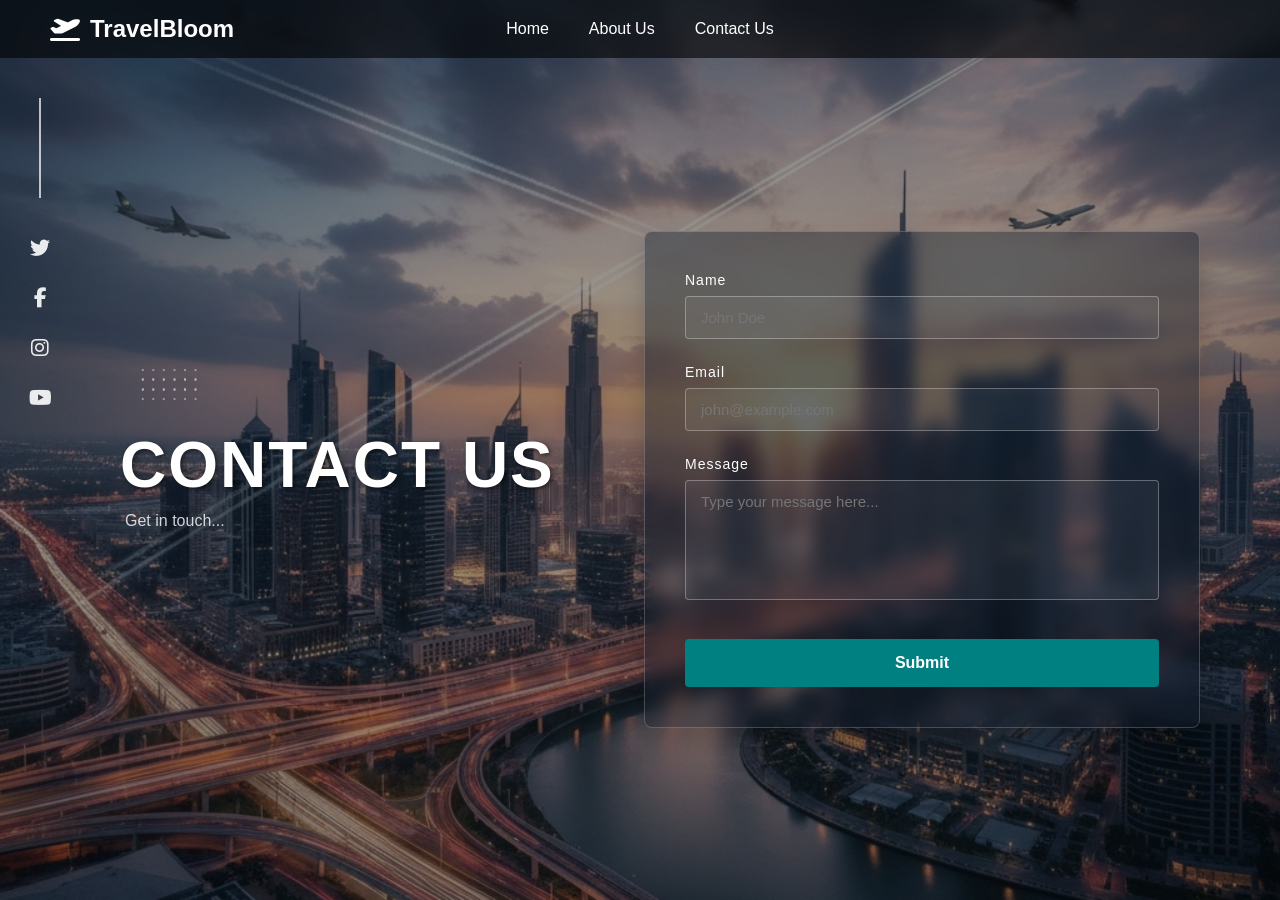
==== contact_us.html @ b00d51af "message" ====
<!DOCTYPE html>
<html lang="en">
<head>
    
    <meta charset="UTF-8">
    <meta name="viewport" content="width=device-width, initial-scale=1.0">
    <title>TravelBloom - Contact Us</title>
    <link rel="stylesheet" href="https://cdnjs.cloudflare.com/ajax/libs/font-awesome/6.4.0/css/all.min.css">
    <link rel="stylesheet" href="contact_us.css">
    
</head>
<body>

    <header>
        <div class="logo">
            <i class="fa-solid fa-plane-departure"></i>
            TravelBloom
        </div>
        <nav>
            <ul>
                <li><a href="#">Home</a></li>
                <li><a href="#">About Us</a></li>
                <li><a href="#">Contact Us</a></li>
            </ul>
        </nav>
    </header>

    <div class="layout-container">
        
        <aside class="sidebar">
            <div class="vertical-line"></div>
            <i class="fa-brands fa-twitter"></i>
            <i class="fa-brands fa-facebook-f"></i>
            <i class="fa-brands fa-instagram"></i>
            <i class="fa-brands fa-youtube"></i>
        </aside>

        <main>
            <div class="contact-text-section">
                <div class="dots-decoration">
                    ::::::<br>::::::<br>::::::
                </div>
                <h1>CONTACT US</h1>
                <p class="sub-text">Get in touch...</p>
            </div>

            <div class="form-section">
                <form action="#" method="POST">
                    <div class="form-group">
                        <label for="name">Name</label>
                        <input type="text" id="name" name="name" placeholder="John Doe">
                    </div>
                    
                    <div class="form-group">
                        <label for="email">Email</label>
                        <input type="email" id="email" name="email" placeholder="john@example.com">
                    </div>
                    
                    <div class="form-group">
                        <label for="message">Message</label>
                        <textarea id="message" name="message" placeholder="Type your message here..."></textarea>
                    </div>
                    
                    <button type="submit" class="submit-btn">Submit</button>
                </form>
            </div>
        </main>
        
    </div>

</body>
</html>
---- contact_us.css ----
/* CSS Reset */
        * {
            margin: 0;
            padding: 0;
            box-sizing: border-box;
            font-family: 'Segoe UI', Tahoma, Geneva, Verdana, sans-serif;
        }

        body {
            /* Background Image (New York City Skyline) */
            background: url('bck.png') no-repeat center center fixed;
            background-size: cover;
            color: #ffffff;
            height: 100vh;
            display: flex;
            flex-direction: column;
            overflow: hidden;
        }

        /* Overlay to darken background slightly */
        body::before {
            content: '';
            position: absolute;
            top: 0;
            left: 0;
            right: 0;
            bottom: 0;
            background: rgba(0, 0, 0, 0.4);
            z-index: -1;
        }

        /* Header Navigation */
        header {
            display: flex;
            justify-content: center; /* Centered in this specific view */
            align-items: center;
            padding: 20px 50px;
            background: rgba(0, 0, 0, 0.6);
            backdrop-filter: blur(5px);
            position: relative;
        }

        .logo {
            font-size: 24px;
            font-weight: bold;
            display: flex;
            align-items: center;
            gap: 10px;
            position: absolute;
            left: 50px;
        }

        nav ul {
            list-style: none;
            display: flex;
            gap: 40px;
        }

        nav ul li a {
            color: #ffffff;
            text-decoration: none;
            font-size: 16px;
            font-weight: 500;
            transition: color 0.3s;
        }

        nav ul li a:hover {
            color: #cccccc;
        }

        /* Main Layout */
        .layout-container {
            display: flex;
            flex: 1;
            position: relative;
        }

        /* Left Sidebar (Socials) */
        .sidebar {
            width: 80px;
            display: flex;
            flex-direction: column;
            align-items: center;
            padding-top: 40px;
            gap: 30px;
            z-index: 10;
        }

        .vertical-line {
            width: 2px;
            height: 100px;
            background-color: #ffffff;
            margin-bottom: 10px;
            opacity: 0.7;
        }

        .sidebar i {
            font-size: 20px;
            cursor: pointer;
            opacity: 0.9;
            transition: transform 0.3s, color 0.3s;
        }

        .sidebar i:hover {
            transform: scale(1.2);
            color: #008080;
        }

        /* Main Content Area */
        main {
            flex: 1;
            padding: 40px 80px 40px 40px;
            display: flex;
            align-items: center;
            justify-content: space-between;
            gap: 50px;
        }

        /* Left Side Text */
        .contact-text-section {
            flex: 1;
            position: relative;
        }

        .dots-decoration {
            position: absolute;
            top: -60px;
            left: 20px;
            font-size: 20px;
            color: rgba(255, 255, 255, 0.4);
            letter-spacing: 5px;
            line-height: 10px;
            z-index: -1;
        }

        h1 {
            font-size: 64px;
            font-weight: 800;
            letter-spacing: 2px;
            margin-bottom: 10px;
            text-shadow: 2px 2px 4px rgba(0, 0, 0, 0.5);
        }

        .sub-text {
            font-size: 16px;
            opacity: 0.8;
            margin-left: 5px;
        }

        /* Right Side Form */
        .form-section {
            flex: 1;
            max-width: 600px;
            background: rgba(15, 25, 40, 0.4); /* Glassmorphism background */
            border: 1px solid rgba(255, 255, 255, 0.2);
            padding: 40px;
            border-radius: 8px;
            backdrop-filter: blur(8px);
            box-shadow: 0 15px 25px rgba(0,0,0,0.2);
        }

        .form-group {
            margin-bottom: 25px;
        }

        .form-group label {
            display: block;
            margin-bottom: 8px;
            font-size: 14px;
            font-weight: 500;
            letter-spacing: 1px;
        }

        .form-group input, 
        .form-group textarea {
            width: 100%;
            background: rgba(255, 255, 255, 0.05); /* Very subtle fill */
            border: 1px solid rgba(255, 255, 255, 0.3);
            border-radius: 4px;
            padding: 12px 15px;
            color: #ffffff;
            font-size: 15px;
            outline: none;
            transition: border-color 0.3s, background 0.3s;
        }

        .form-group input:focus, 
        .form-group textarea:focus {
            border-color: #008080;
            background: rgba(255, 255, 255, 0.1);
        }

        textarea {
            resize: none;
            height: 120px;
        }

        .submit-btn {
            width: 100%;
            background-color: #008080; /* Teal matching the theme */
            color: #ffffff;
            border: none;
            padding: 15px;
            border-radius: 4px;
            font-size: 16px;
            font-weight: bold;
            cursor: pointer;
            transition: background-color 0.3s;
            margin-top: 10px;
        }

        .submit-btn:hover {
            background-color: #006666;
        }
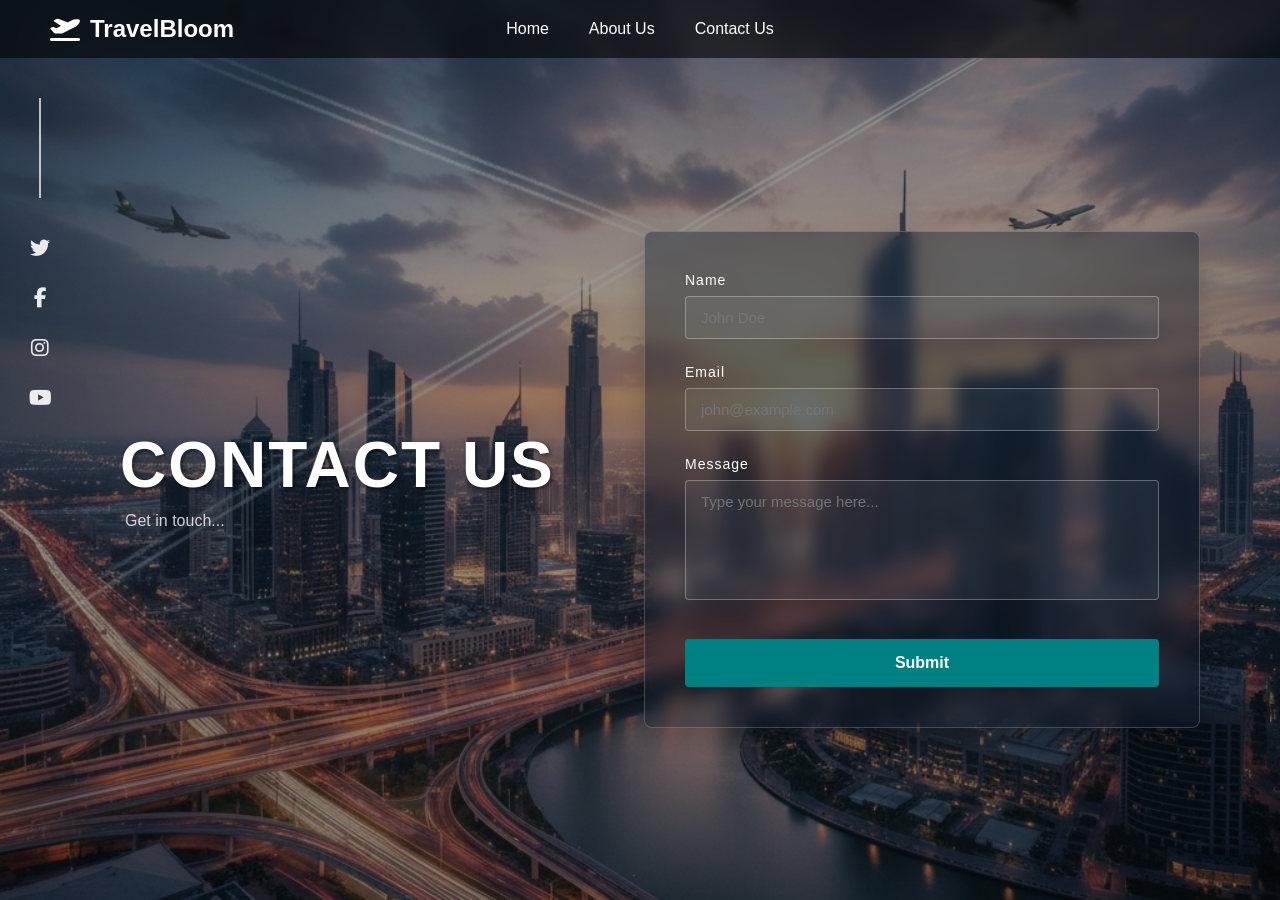
==== commit 61248145: "message" ====
--- a/contact_us.html
+++ b/contact_us.html
@@ -4,7 +4,7 @@
     
     <meta charset="UTF-8">
     <meta name="viewport" content="width=device-width, initial-scale=1.0">
-    <title>TravelBloom - Contact Us</title>
+    <title>Contact Us</title>
     <link rel="stylesheet" href="https://cdnjs.cloudflare.com/ajax/libs/font-awesome/6.4.0/css/all.min.css">
     <link rel="stylesheet" href="contact_us.css">
     
@@ -18,9 +18,9 @@
         </div>
         <nav>
             <ul>
-                <li><a href="#">Home</a></li>
-                <li><a href="#">About Us</a></li>
-                <li><a href="#">Contact Us</a></li>
+                <li><a href="travel_recommendation.html">Home</a></li>
+                <li><a href="about_us.html">About Us</a></li>
+                <li><a href="contact_us.html">Contact Us</a></li>
             </ul>
         </nav>
     </header>
@@ -37,9 +37,7 @@
 
         <main>
             <div class="contact-text-section">
-                <div class="dots-decoration">
-                    ::::::<br>::::::<br>::::::
-                </div>
+                
                 <h1>CONTACT US</h1>
                 <p class="sub-text">Get in touch...</p>
             </div>
--- a/contact_us.css
+++ b/contact_us.css
@@ -122,17 +122,7 @@
             position: relative;
         }
 
-        .dots-decoration {
-            position: absolute;
-            top: -60px;
-            left: 20px;
-            font-size: 20px;
-            color: rgba(255, 255, 255, 0.4);
-            letter-spacing: 5px;
-            line-height: 10px;
-            z-index: -1;
-        }
-
+       
         h1 {
             font-size: 64px;
             font-weight: 800;
